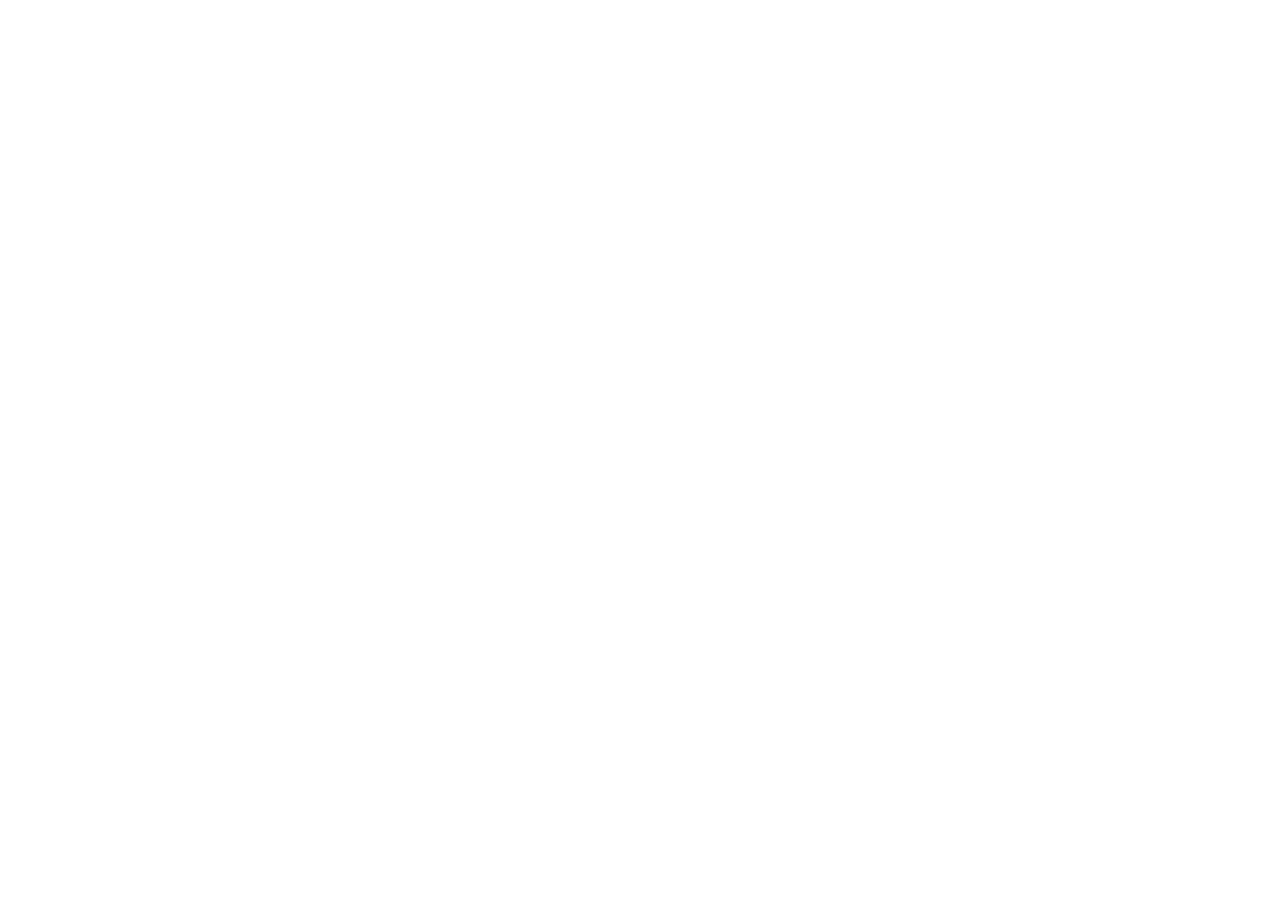
==== recipes/chocolate_lava_cake.html @ 9239e113 "Add several recipes to homepage" ====
<!DOCTYPE html>
<html lang="en">
<head>
    <meta charset="UTF-8">
    <meta name="viewport" content="width=device-width, initial-scale=1.0">
    <title>Document</title>
</head>
<body>
    
</body>
</html>
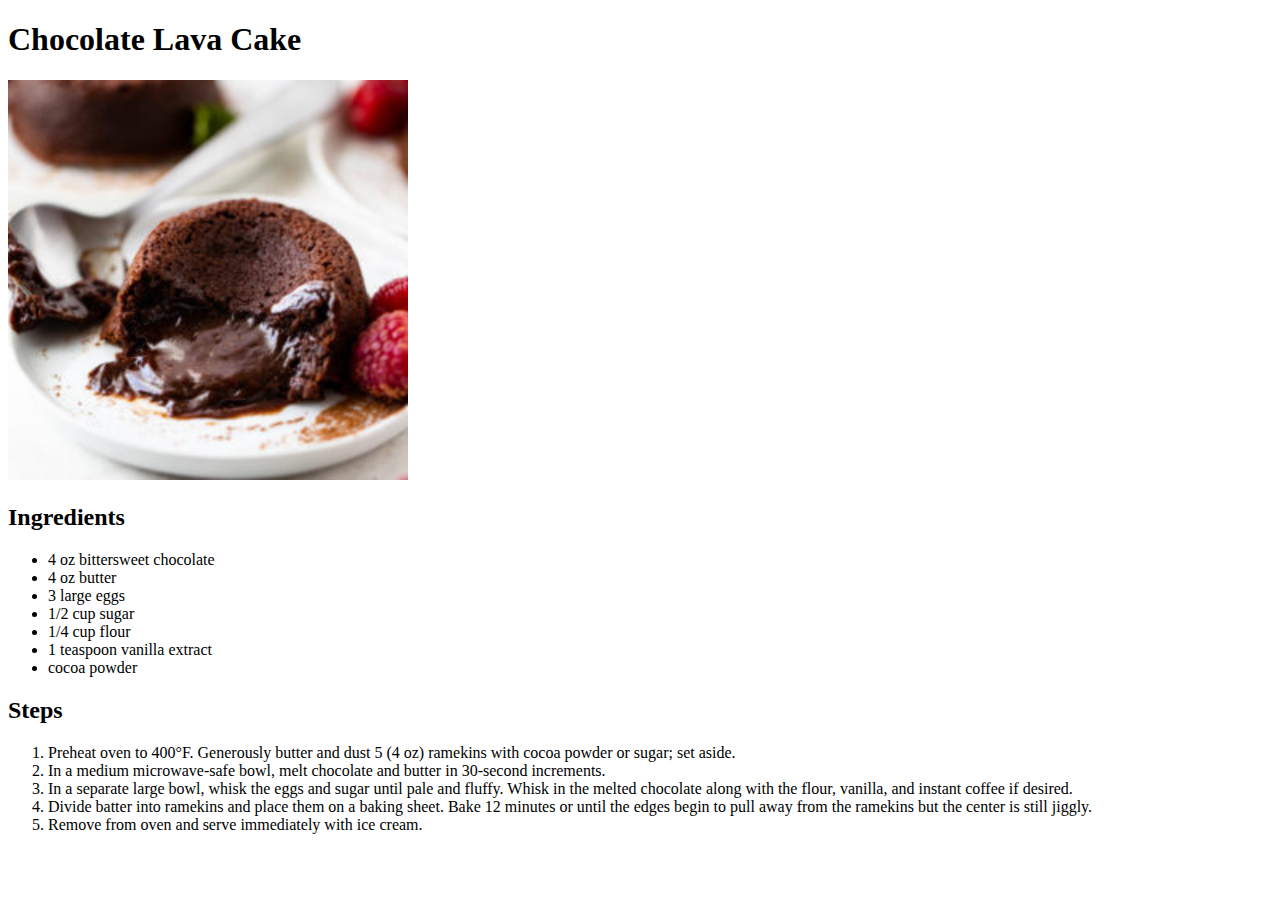
==== commit c1cfb5f1: "Add three recipes" ====
--- a/recipes/chocolate_lava_cake.html
+++ b/recipes/chocolate_lava_cake.html
@@ -3,9 +3,28 @@
 <head>
     <meta charset="UTF-8">
     <meta name="viewport" content="width=device-width, initial-scale=1.0">
-    <title>Document</title>
+    <title>Chocolate Lava Cake</title>
 </head>
 <body>
-    
+    <h1>Chocolate Lava Cake</h1>
+    <img src="../images/chocolate_lava_cake.jpg" alt="Chocolate Lava Cake" width="400">
+    <h2>Ingredients</h2>
+        <ul>
+            <li>4 oz bittersweet chocolate</li>
+            <li>4 oz butter</li>
+            <li>3 large eggs</li>
+            <li>1/2 cup sugar</li>
+            <li>1/4 cup flour</li>
+            <li>1 teaspoon vanilla extract</li>
+            <li>cocoa powder</li>
+        </ul>
+    <h2>Steps</h2>
+        <ol>
+            <li>Preheat oven to 400°F. Generously butter and dust 5 (4 oz) ramekins with cocoa powder or sugar; set aside.</li>
+            <li>In a medium microwave-safe bowl, melt chocolate and butter in 30-second increments.</li>
+            <li>In a separate large bowl, whisk the eggs and sugar until pale and fluffy. Whisk in the melted chocolate along with the flour, vanilla, and instant coffee if desired.</li>
+            <li>Divide batter into ramekins and place them on a baking sheet. Bake 12 minutes or until the edges begin to pull away from the ramekins but the center is still jiggly.</li>
+            <li>Remove from oven and serve immediately with ice cream.</li>
+        </ol>
 </body>
 </html>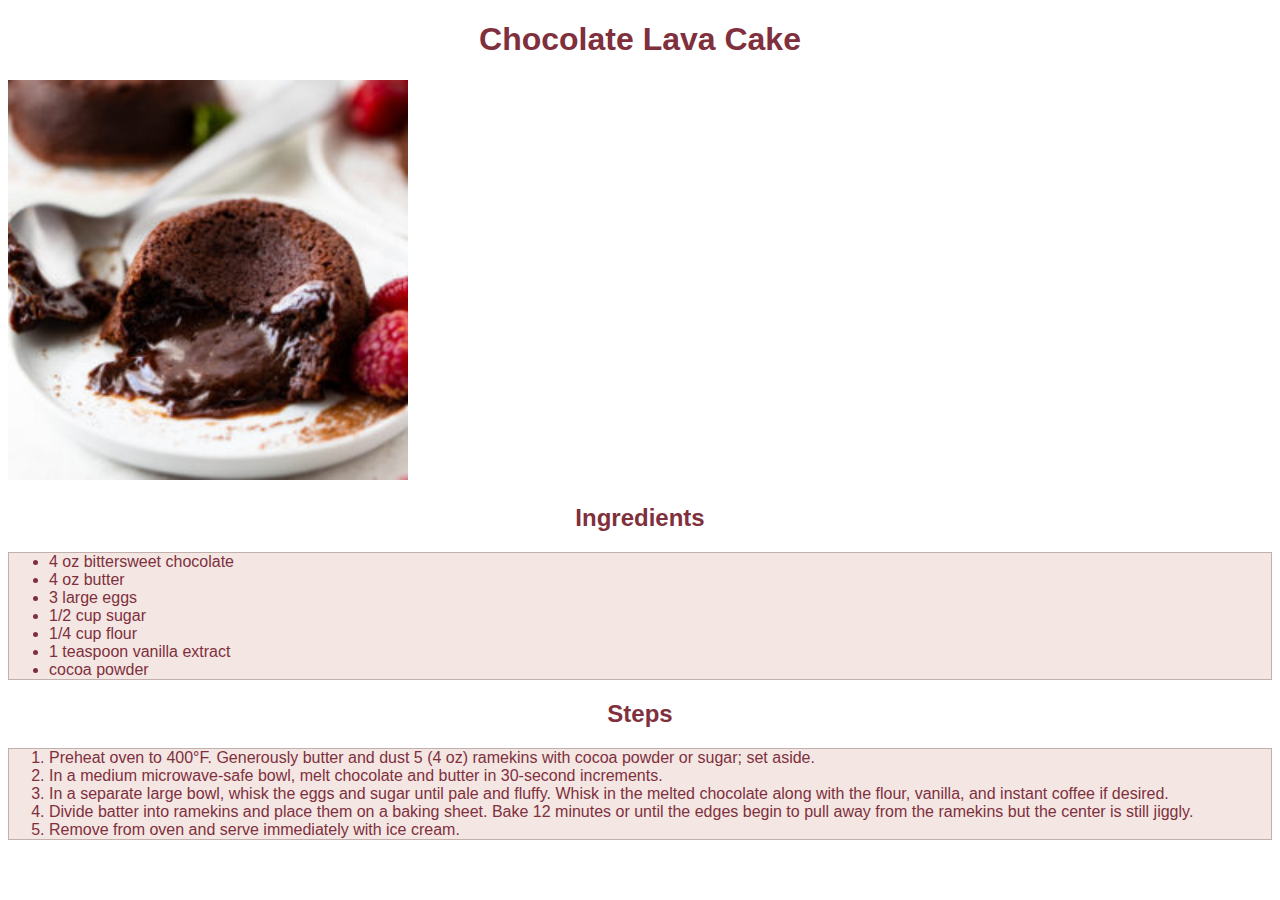
==== commit 3291d227: "Add basic CSS to all pages" ====
--- a/recipes/chocolate_lava_cake.html
+++ b/recipes/chocolate_lava_cake.html
@@ -3,13 +3,14 @@
 <head>
     <meta charset="UTF-8">
     <meta name="viewport" content="width=device-width, initial-scale=1.0">
+    <link rel="stylesheet" href="../styles.css">
     <title>Chocolate Lava Cake</title>
 </head>
 <body>
     <h1>Chocolate Lava Cake</h1>
     <img src="../images/chocolate_lava_cake.jpg" alt="Chocolate Lava Cake" width="400">
     <h2>Ingredients</h2>
-        <ul>
+        <ul class="recipe-card">
             <li>4 oz bittersweet chocolate</li>
             <li>4 oz butter</li>
             <li>3 large eggs</li>
@@ -19,7 +20,7 @@
             <li>cocoa powder</li>
         </ul>
     <h2>Steps</h2>
-        <ol>
+        <ol class="recipe-card">
             <li>Preheat oven to 400°F. Generously butter and dust 5 (4 oz) ramekins with cocoa powder or sugar; set aside.</li>
             <li>In a medium microwave-safe bowl, melt chocolate and butter in 30-second increments.</li>
             <li>In a separate large bowl, whisk the eggs and sugar until pale and fluffy. Whisk in the melted chocolate along with the flour, vanilla, and instant coffee if desired.</li>
--- a/styles.css
+++ b/styles.css
@@ -0,0 +1,33 @@
+* {
+    font-family: Verdana, Geneva, Tahoma, sans-serif;
+    color: rgb(128, 48, 61);
+}
+
+h2,
+h1 {
+    text-align: center;
+    font-weight: bold;
+}
+
+.recipes-list a {
+    text-decoration: none;
+}
+
+.recipes-list li {
+    border: 1px solid rgb(194, 176, 172);
+    margin-top: 10px;
+    list-style: none;
+    background-color: rgb(243, 230, 227);
+}
+
+.recipes-list img {
+    width: 100px;
+    height: 100px;
+    margin: 10px;
+    border: 1px solid rgb(194, 176, 172);
+}
+
+.recipe-card {
+    background-color: rgb(243, 230, 227);
+    border: 1px solid rgb(194, 176, 172);
+}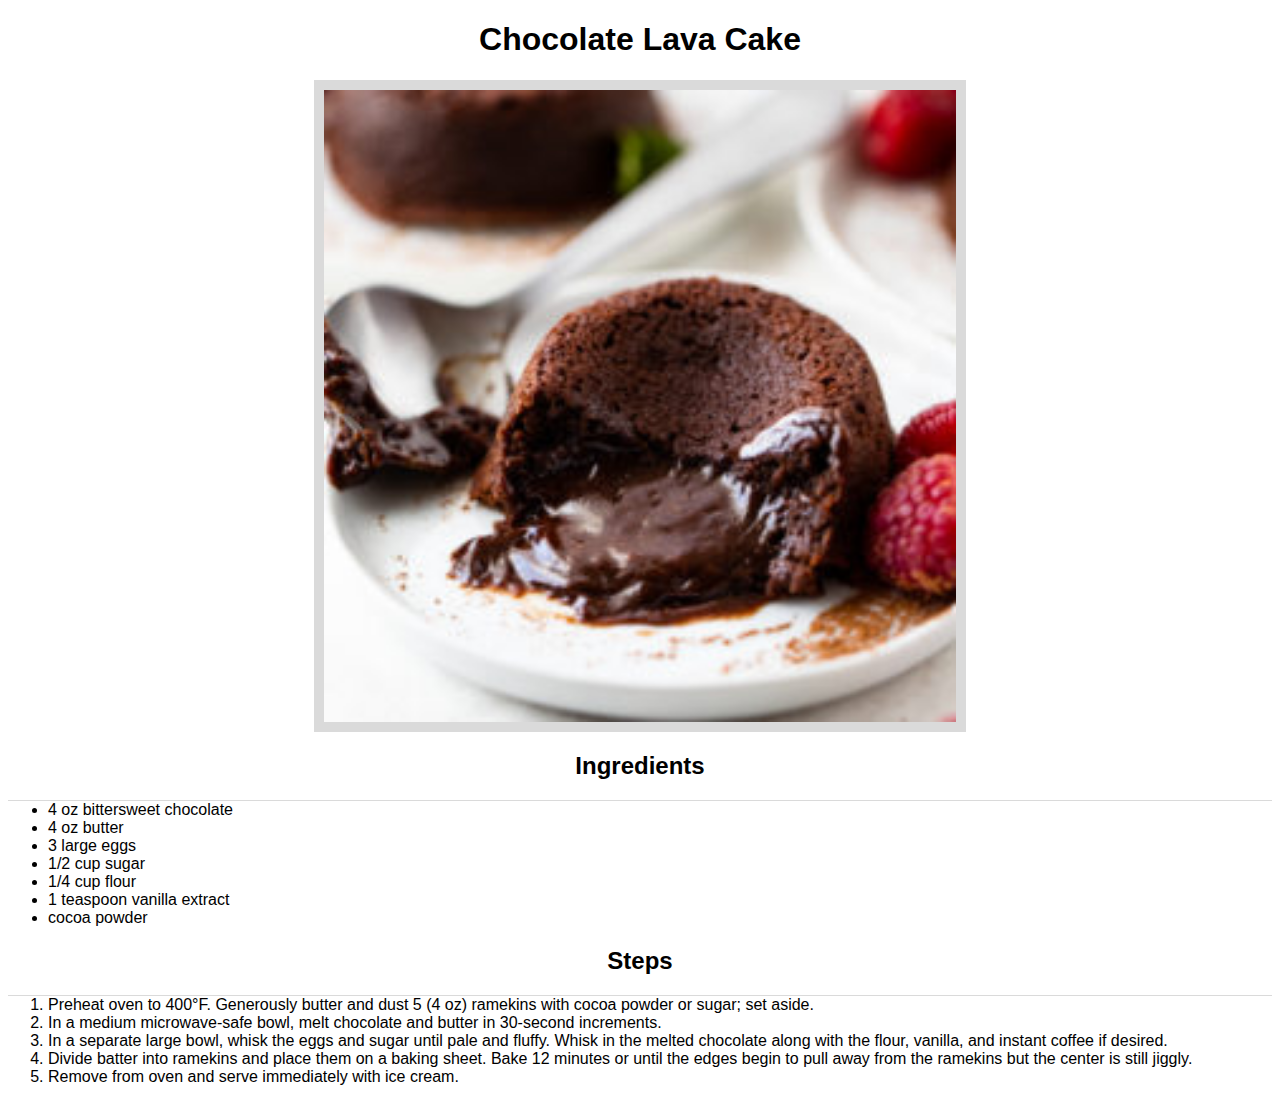
==== commit 3959c540: "Add additional elements for CSS formatting" ====
--- a/recipes/chocolate_lava_cake.html
+++ b/recipes/chocolate_lava_cake.html
@@ -6,7 +6,7 @@
     <link rel="stylesheet" href="../styles.css">
     <title>Chocolate Lava Cake</title>
 </head>
-<body>
+<body class="recipe">
     <h1>Chocolate Lava Cake</h1>
     <img src="../images/chocolate_lava_cake.jpg" alt="Chocolate Lava Cake" width="400">
     <h2>Ingredients</h2>
--- a/styles.css
+++ b/styles.css
@@ -1,6 +1,6 @@
 * {
-    font-family: Verdana, Geneva, Tahoma, sans-serif;
-    color: rgb(128, 48, 61);
+    font-family: Arial, Helvetica, sans-serif;
+    color: black;
 }
 
 h2,
@@ -9,25 +9,38 @@
     font-weight: bold;
 }
 
-.recipes-list a {
+.container {
     text-decoration: none;
+    display: block;
+    border: solid rgb(218, 218, 218);
+    border-width: 2px 0px;
+    margin: 5px;
+    padding: 5px;
+    width: auto;
+    height: 100px;
+    display: flex;
 }
 
-.recipes-list li {
-    border: 1px solid rgb(194, 176, 172);
-    margin-top: 10px;
-    list-style: none;
-    background-color: rgb(243, 230, 227);
+.container img {
+    width: 100px;
+    height: 100px;
 }
 
-.recipes-list img {
-    width: 100px;
-    height: 100px;
-    margin: 10px;
-    border: 1px solid rgb(194, 176, 172);
+.container span {
+    margin-left: 20px;
+    margin-top: auto;
+    margin-bottom: auto;
 }
 
+ /* stype for recipe pages */
 .recipe-card {
-    background-color: rgb(243, 230, 227);
-    border: 1px solid rgb(194, 176, 172);
+    border-top: 1px solid rgb(218, 218, 218);
+}
+
+.recipe img {
+    border: 10px solid rgb(218, 218, 218);
+    display: block;
+    margin-left: auto;
+    margin-right: auto;
+    width: 50%;
 }